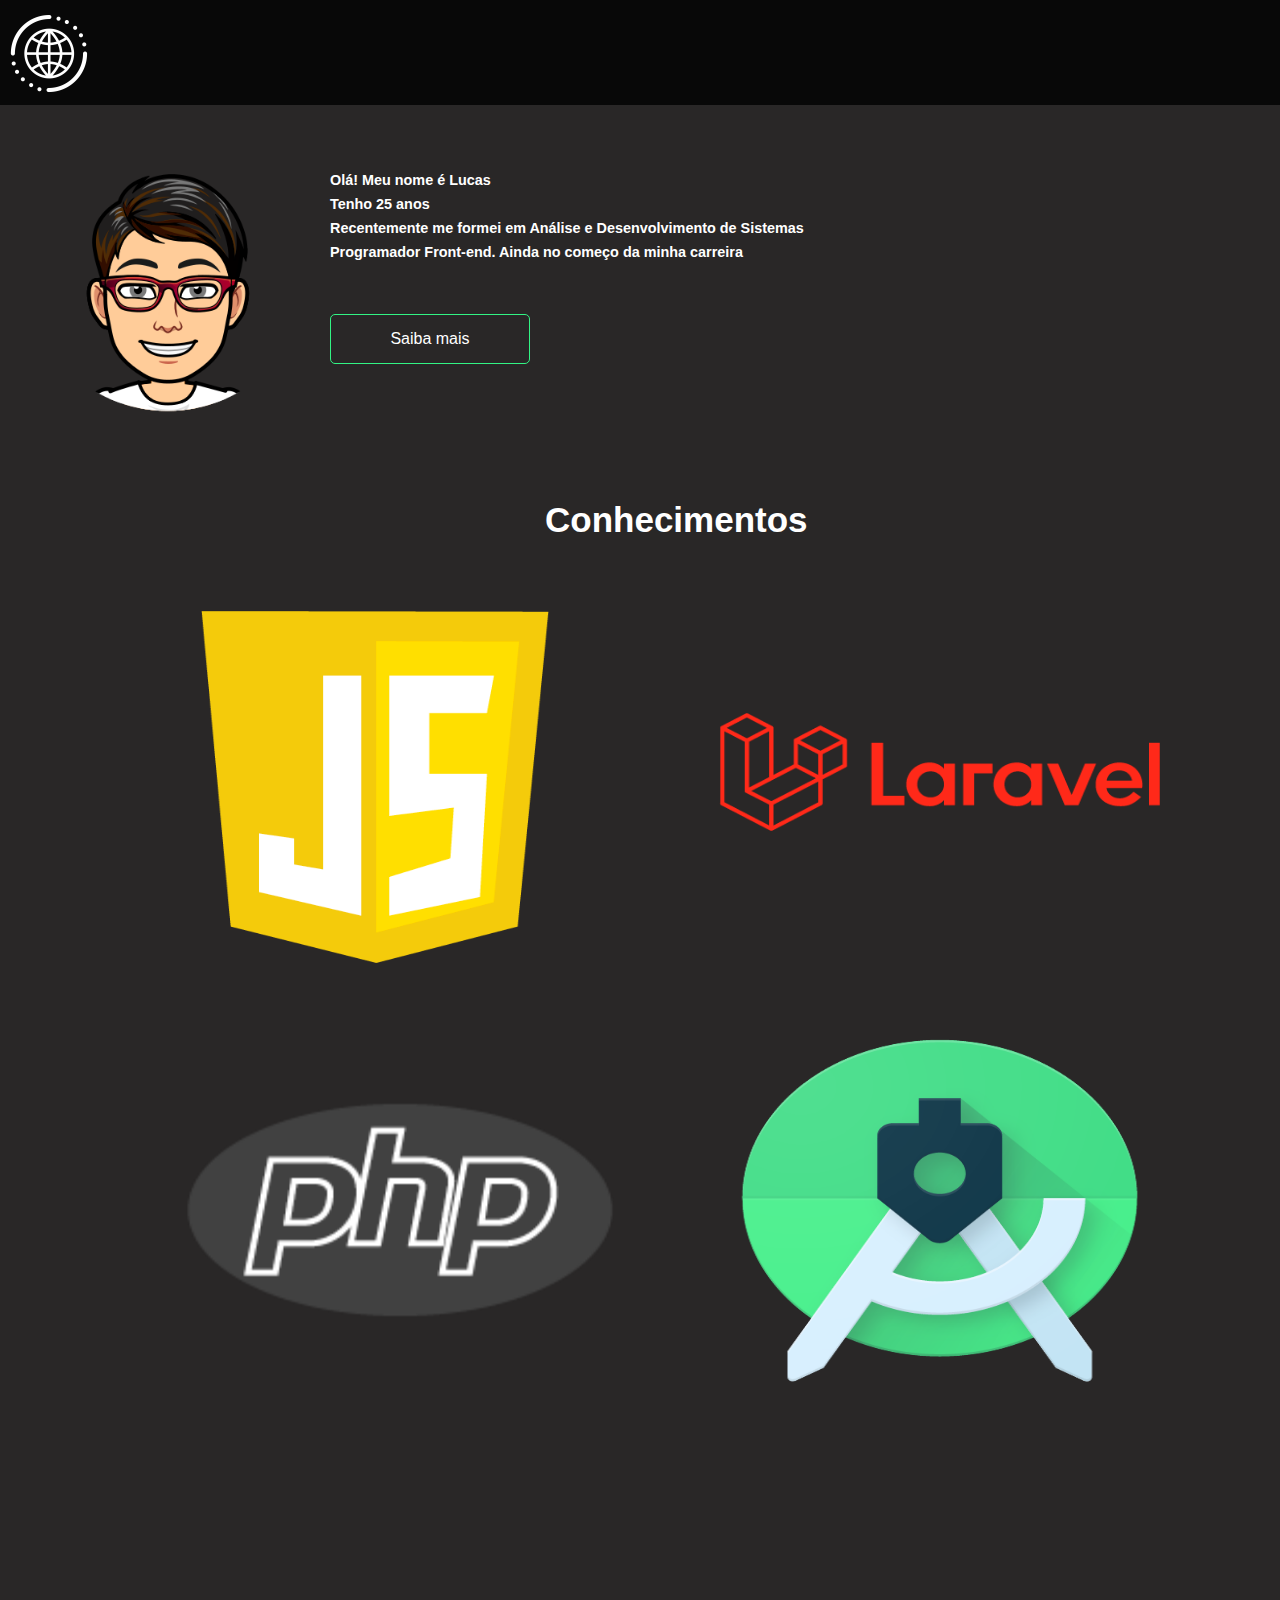
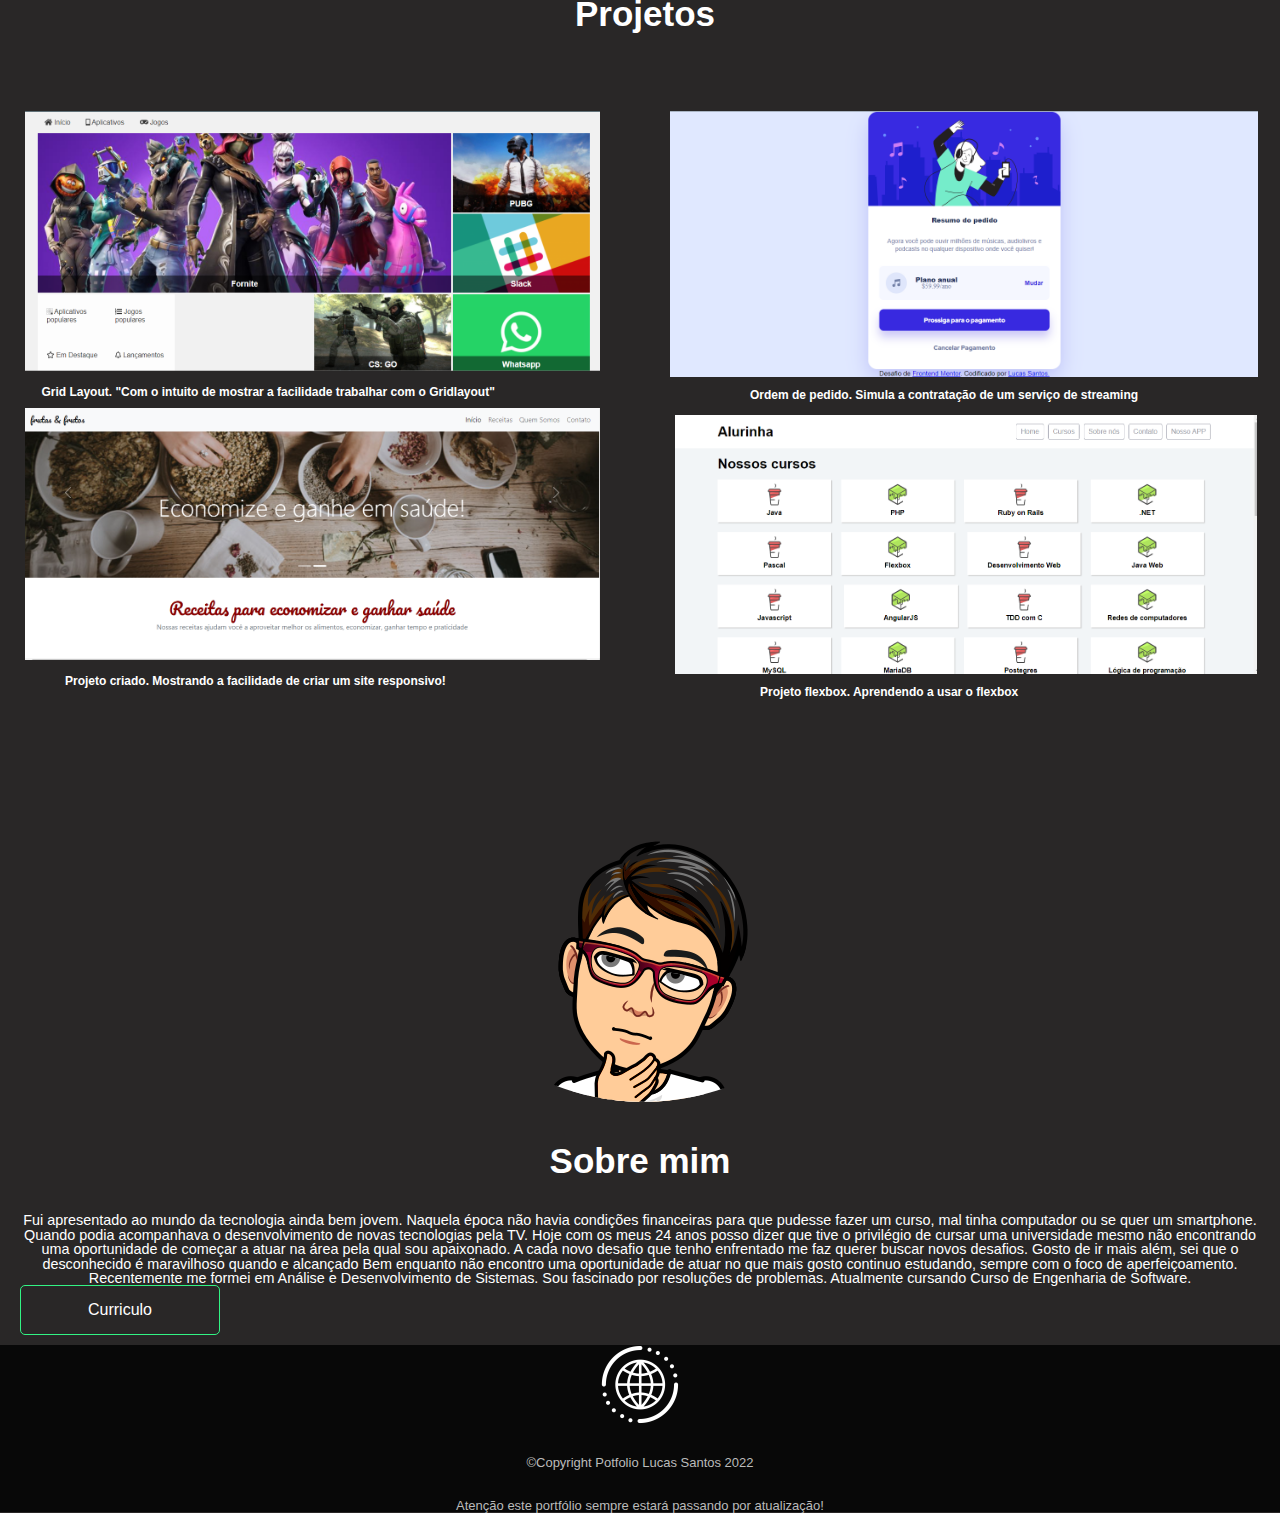
==== index.html @ b1b08bd9 "portfóliolucassantos" ====
<!DOCTYPE html>
<html lang="pt-br">

<head>
    <meta charset="UTF-8">
    <meta http-equiv="X-UA-Compatible" content="IE=edge">
    <meta name="viewport" content="width=device-width, initial-scale=1.0">
    <link
        href="https://fonts.googleapis.com/css2?family=Montserrat:wght@300;400;700&family=Open+Sans:wght@300;400;700&display=swap"
        rel="stylesheet">
    <link href="css/reset.css" rel="stylesheet">
    <link href="css/style.css" rel="stylesheet">
    <title>Lucas Santos | Desenvolvedor Web</title>
   
</head>
<body>
    <header id="header">
        <div class="container">
           <div class="header-wrapper">
            <h1 title="Lucas Santos | Desenvolvedor"><img src="img/logo-roda-pe-foote.png" alt="Lucas Desenvolvedor" class="logo" ></h1>
            <div class="menu ">
                <nav>
                    <div class="menu_mobile ">
                        <div class="mm_line "></div>
                        <div class="mm_line "></div>
                        <div class="mm_line "></div>
                        <div class="mm_line "></div>
                        <div class="mm_line "></div>
                        <div class="mm_line "></div>
                        <div class="mm_line "></div>
                    </div>
                    <ul>
                        <li><a href="#header ">Home</a></li>
                        <li><a href="#projetos">Projetos</a></li>
                        <li><a href="#conhecimentos ">Conhecimentos</a></li>
                        <li><a href="#sobre-mim">Sobre</a></li>
                        <li><a href="mailto:lucasdo123ssantos@gmail.com"><link rel="stylesheet" href="menu-buttom"> Contato</a></li>
                        <li><a href="https://github.com/Lucasssanto" target="_blank "><i class="fa fa-github "
                                    aria-hidden="true ">Github</i></a></li>
                        <li><a href="https://www.linkedin.com/feed/ " target="_blank "><i class="fa fa-linkedin-square "
                                    aria-hidden="true ">Linkedin</i></a></li>
                    </ul>
                </nav>
            </div>
           </div>
        </div>
    </header>
    <main>
        <section id="banner ">
            <div class="container ">
                <div class="banner ">
                    <div class="banner-esquerda">
                        <img class="banner-a-esquerda" src="img/logo sorrindo.png" alt="Lucas Santos | Desenvolvedor Web">
                    </div>
                    
                    <div class="banner-direita">
                        <div class="banner-description">
                            <p>Olá! Meu nome é Lucas</p>
                            <p>Tenho 25 anos</p>
                            <p>Recentemente me formei em Análise e Desenvolvimento de Sistemas</p>
                            <p>Programador Front-end. Ainda no começo da minha carreira</p>
                        </div>
                        <a href="#sobre-mim " class="buttom">Saiba mais</a>
                    </div>
                   
                </div>
            </div>
        </section> 
        <section id="conhecimentos">
            <div class="Conhecimentos">
                <h2 class="titulo-conhecimentos">Conhecimentos</h2>
            </div>
            <div>
                <img src="img/logo-javascript-icon-512.png" alt="logo-javasript" class="logo-javascript">

                <img src="img/logo-laravel-.png" alt="logo-laravel" class="logo-laravel">

                <img src="img/logo-android-studio4.0" alt="logo-android-studio" class="logo-android-studio">

                <img src="img/php_PNG41.png" alt="logo-php" class="logo-php">
            </div>
        </section>
        <section id="projetos">
            <div class="projetos">
                <h1 class="titulo-projetos">Projetos</h1>
                <div>
                    <img src="img/projeto-cssgridlayout.png" alt="projeto-cssgridlayout" class="grid">
                    <p class="grid-titulo">Grid Layout. "Com o intuito de mostrar a facilidade trabalhar com o
                        Gridlayout"</p>
                </div>
                <div>
                    <img src="img/projeto_getbootstrap.png" alt="projeto-getbootstrap" class="bootstrap">
                    <p class="bootstrap-titulo">Projeto criado. Mostrando a facilidade de criar um site responsivo!</p>
                </div>
            </div>
            <div>
                <img src="img/projeto-ordemdepedido.png" alt="projeto-ordemdepedido" class="ordemdepedido">
                <p class="ordemdepedido-titulo">Ordem de pedido. Simula a contratação de um serviço de streaming</p>
            </div>
            <div>
                <img src="img/projeto-posicioneelementosomflexbox.png" alt="posicioneelementosomflexbox"
                    class="flexbox">
                <p class="flexbox-titulo">Projeto flexbox. Aprendendo a usar o flexbox</p>
            </div>
        </section>  
        <section id="sobre-mim">
            <div class="container ">
                <div class="sobre-mim ">
                    <div class="sobre-mim-esquerda ">
                        <img src="img/Logo-pensativo.png" class="pensativo">
                    </div>
                    <div class="sobre-mim-direita">
                        <div class="titulo">
                            <h1 class="biografia">Sobre mim</h1>
                        </div>
                        <p style="padding-left: 30px auto;" class="texto">Fui apresentado ao mundo da tecnologia ainda bem jovem. Naquela
                            &eacute;poca n&atilde;o havia condi&ccedil;&otilde;es financeiras para que pudesse fazer um
                            curso, mal tinha computador ou se quer um smartphone. Quando podia acompanhava o
                            desenvolvimento de novas tecnologias pela TV. Hoje com os meus 24 anos posso dizer que tive
                            o privil&eacute;gio de cursar uma universidade mesmo n&atilde;o encontrando uma oportunidade
                            de come&ccedil;ar a atuar na &aacute;rea pela qual sou apaixonado. A cada novo desafio que
                            tenho enfrentado me faz querer buscar novos desafios. Gosto de ir mais al&eacute;m, sei que
                            o desconhecido &eacute; maravilhoso quando e alcan&ccedil;ado Bem enquanto n&atilde;o
                            encontro uma oportunidade de atuar no que mais gosto continuo estudando, sempre com o foco
                            de aperfei&ccedil;oamento. Recentemente me formei em Análise e Desenvolvimento de Sistemas. Sou fascinado por
                            resolu&ccedil;&otilde;es de problemas. Atualmente cursando Curso de Engenharia de Software.
                        </p>
                        <a href="curriculo" target="_blank " class="buttom">Curriculo</a></li>
                    </div>
                </div>
            </div>
        </section>

    </main>
    <footer>
            <img src="img/logo-roda-pe-foote.png" alt="Lucas Santos | Desenvolvedor Web">
            <p class="copyright">&copy;Copyright Potfolio Lucas Santos 2022</p>
            <p class="portfolio">Atenção este portfólio  sempre estará passando por atualização!</p>
    </footer>
</body>
    <script type=" text/javascript ">
            window.onload = function () {
                document.querySelector(".menu_mobile ").addEventListener("click ", function () {
                    if (document.querySelector(".menu nav ul ").style.display == "flex ") {
                        document.querySelector(".menu nav ul ").style.display = "none ";
                    } else {
                        document.querySelector(".menu nav ul ").style.display = "flex ";
                    }
                });
            };
        </script>
</html>
---- css/style.css ----
:root {
    --bg-primary: #292727;
    --bg-second: rgba(24, 24, 24, 70);
    --primary: linear-gradient(#FFD600, #080808);
    --second: #fff;
    --terciary: #32F484;
    --html-color: #FF6D00;
    --css-color: #039BE5;
    --js-color: #FFD600;
    --flutter-color: #40C4FF;
}

* {
    margin: 0px;
    padding: 0px;
    box-sizing: border-box;
}

html {
    scroll-behavior: smooth;
    font-size: 10px;
}

body {
    font-family: 'Roboto', sans-serif;
    font-size: 1.2rem;
    overflow-x: hidden;
    background-color: var(--bg-primary);
    color: var(--second);
    overflow-x: hidden;
}

header {
    width: 100vw;
    min-height: 10px;
    padding-top: .5rem;
    background: #080808;
}

.btn {
    user-select: none;
    cursor: pointer;
}

.btn:hover {
    background: #FF6D00;
    transition: background1s;
}

.container {
    max-width: 1600px;
    display: flex;
    margin: 0 auto;
    padding: 0 10px;
}
.header-wrapper{
    width: 100%;
    display: flex;
    flex-direction: row;
    justify-content:space-between;
    align-items: center;
    padding: 10px 0;

}
.menu ul {
    display: flex;
    list-style: none;
}
.menu ul li {
    width: 120px;
    height: 40px;
    display: flex;
    justify-content: center;
    align-items: center;
    margin-right: 10px;
}
.menu ul li a {

    text-decoration: none;
    color: var(--second);
    font-size: 1.5rem;
    font-weight: 500;
    width: 100%;
    transition: color 0.2s ease-in-out 0s;
    height: 40px;
    display: flex;
    justify-content: center;
    align-items: center;
}

.menu ul li a:hover {
    color: var(--terciary);
}

.menu-buttom {
    align-items: center;
    background: var(--primary);
    padding: 10px 30px;
    border-radius: 10px;
    transition: transform 0.2s ease-in-out 0s;
}

.menu ul li a.menu-buttom:hover {
    color: var(--bg-primary);
}

.buttom {
    display:flex;
    justify-content:center;
    align-items:center;
    width: 200px;
    height:50px;
    border: 0.2rem solid var(--terciary);
    font-size: 2rem;
    border-radius:5px;
    transition: all 0.2s ease-in-out 0s;
}


.buttom:hover {
    border-color: greenyellow;
    color:greenyellow;
}

.banner {
    display: flex;
    font-size: 1.8rem;
    width: 100%;
    align-items: center;
}
.banner-description{
    margin-bottom: 50px;
    line-height:3rem;
    font-weight: bold;
}
.banner-a-esquerda {
    width: 25vw;
    min-height: 10px;
}

.banner-direita {
    font-family: Arial, Helvetica, sans-serif;
    font-size: 1.8rem;
}

.banner-esquerda {
    max-width: 1600px;
}

.icone-rolagem {
    display: flex;
    margin-top: -70px;
    justify-content: center;
}


@keyframes bye {
    0% {transform: rotate(0deg);}
    25% {transform: rotate(40deg);}
    50% {transform: rotate(0deg);}
    75% {transform: rotate(40deg);}
    100% {transform: rotate(0deg);}
}

/*conhecimentos*/

.Conhecimentos {
    color: #fff;
    font-weight: bold;
    margin-right: 400px;
    margin-left: 380px;
    height: 40px;
    margin-top: 60px;
    
}

.titulo-conhecimentos{
    color: #fff;
    font-size: 35px;
    font-weight: bold;
    margin-right: 200px;
    margin-left: 150px;
    padding: 15px;
}

.logo-javascript {
    margin-top: 60px;
    width: 450px;
    height: 400px;
    margin-right: 500px;  
    margin-left: 150px;
}

.logo-laravel{
    margin-top: -80%;
    width: 500px;
    height: 450px;
    margin-left: 690px;
}

.logo-android-studio {
    margin-right: 290px;
    width: 500px;
    height: 400px;
    margin-left: 690px;
}

.logo-php {
    margin-top: -390px;
    width: 500px;
    height: 400px;
    margin-right: 200px;
    margin-left: 150px;
}

/*projetos*/

.projetos {
    margin-top: 120px;
    color: #fff;
    font-size: 35px;
    font-weight: bold;
    margin-right: 400px;
    height: 40px;
    padding: 15px;
}

.titulo-projetos{
    font-family: Arial, Helvetica, sans-serif;
    margin: 40px;
    margin-right: 350px;
    margin-left: 550px;
    padding: 10px;
}

.grid {
    margin-top: 20px;
    width: 70%;
    margin-right: 15px;
    padding: 10px;
}

.grid-titulo {
    margin-left: 2.2em;
    margin-right: 200px;
    font-size: 1.5rem;
}

.bootstrap {
    width: 70%;
    margin-right: 15px;
    padding: 10px;
}

.bootstrap-titulo {
    margin-left: 50PX;
    margin-right: 200px;
    font-size: 1.5rem;
}

.ordemdepedido {
    margin-top: 130px;
    width: 47.5%;
    padding: 10px;
    margin-left: 660px;
}

.ordemdepedido-titulo {
    font-weight: bold;
    font-size: 1.5rem;
    margin-left: 750PX;
    margin-right: 50px;
}

.flexbox {
    margin-top: 4px;
    width: 47%;
    padding: 10px;
    margin-left: 665px;
}

.flexbox-titulo {
    font-weight: bold;
    font-size: 1.5rem;
    margin-left: 760PX;
    margin-right: 150px;
}



/*sobre-mim-direita */

.pensativo {
    justify-content: space-between;
}

.sobre-mim {
    font-family: Arial, Helvetica, sans-serif;
    font-size: 1.8rem;
    text-align: center;
    margin: 10px;
    padding: -90px;
}

.sobre-mim-direita {
    font-family: Arial, Helvetica, sans-serif;
    font-size: 1.8rem;
    max-width: 1600px;
}

.sou-eu {
    text-align: right;
    margin-right: 460px;
    color: #fff;
    font-size: 35px;
    font-weight: bold;
}

.biografia {
    align-items: center;
    color: #fff;
    font-size: 35px;
    font-weight: bold;
}

.titulo {
    font-family: Arial, Helvetica, sans-serif;
    padding: 10px;
    font-size: 1.8rem;
    margin-left: 10px;
    max-width: 1600px;
    margin: 25px;
}

.texto {
    font-family: Arial, Helvetica, sans-serif;
    font-size: 1.8rem;
    max-width: 1600px;
}

footer {
	text-align: center;
	background: #080808;
    width: 100vw;
}

.copyright {
    color: #BBBBBB;
    font-size: 13px;
    margin: 30px;
}

.portfolio {
	color: #BBBBBB;
    font-size: 13px;
}

/*telas*/

@media (max-width: 1600px) {
    html {
        font-size: 8px;
    }

    .banner-direita img {
        width: 90%;
    }

    .banner-direita {
        width: 90%;
        justify-content: end;
    }

   

    .menu nav ul {
        flex-direction: column;
        display: none;
        position: absolute;
        left: 0;
        width: 100%;
        background-color: var(--bg-primary);
        margin-bottom: 20px;
        height: auto;
    }

    .menu ul li {
        display: flex;
        padding: 10px;
        text-transform: uppercase;
        margin-left: 20px;
    }


    header {
        height: auto;
    }

    header .container {
        flex-direction: row;
    }

    .menu_mobile {
        display: flex;
        flex-direction: column;
        justify-content: space-around;
    }



    .menu nav ul li a{
        font-size: 2rem;
    }

    .menu ul li:hover {
        background-color: var(--terciary);
    }

    .menu i:hover {
        font-size: 3.5rem;
        color: var(--second);
    
    }
    
    .menu ul li a:hover {
        color: var(--second);
    }


}

@media (max-width: 834px) {
    
    .container {
        padding: 0px 0px;
    }

    #projetos .container {
        padding: 0px 0px;
    }

    .banner-direita{
        display: none;
    }
    .banner-esquerda {
        text-align: center;
    }

    .sobre-mim {
        flex-direction: column;
    }

    .sobre-mim-direita {
        margin-top: 90px;
        text-align: center;
    }

@media (max-width: 414px => 750px) {

    html {
        font-size: 8px;
    }

    .container {
        padding: 0px 0px;
    }

    .projeto-card-desc {
        display: block;
    }

    .projeto-card-desc p{
        margin-top: 30px;
    }

}
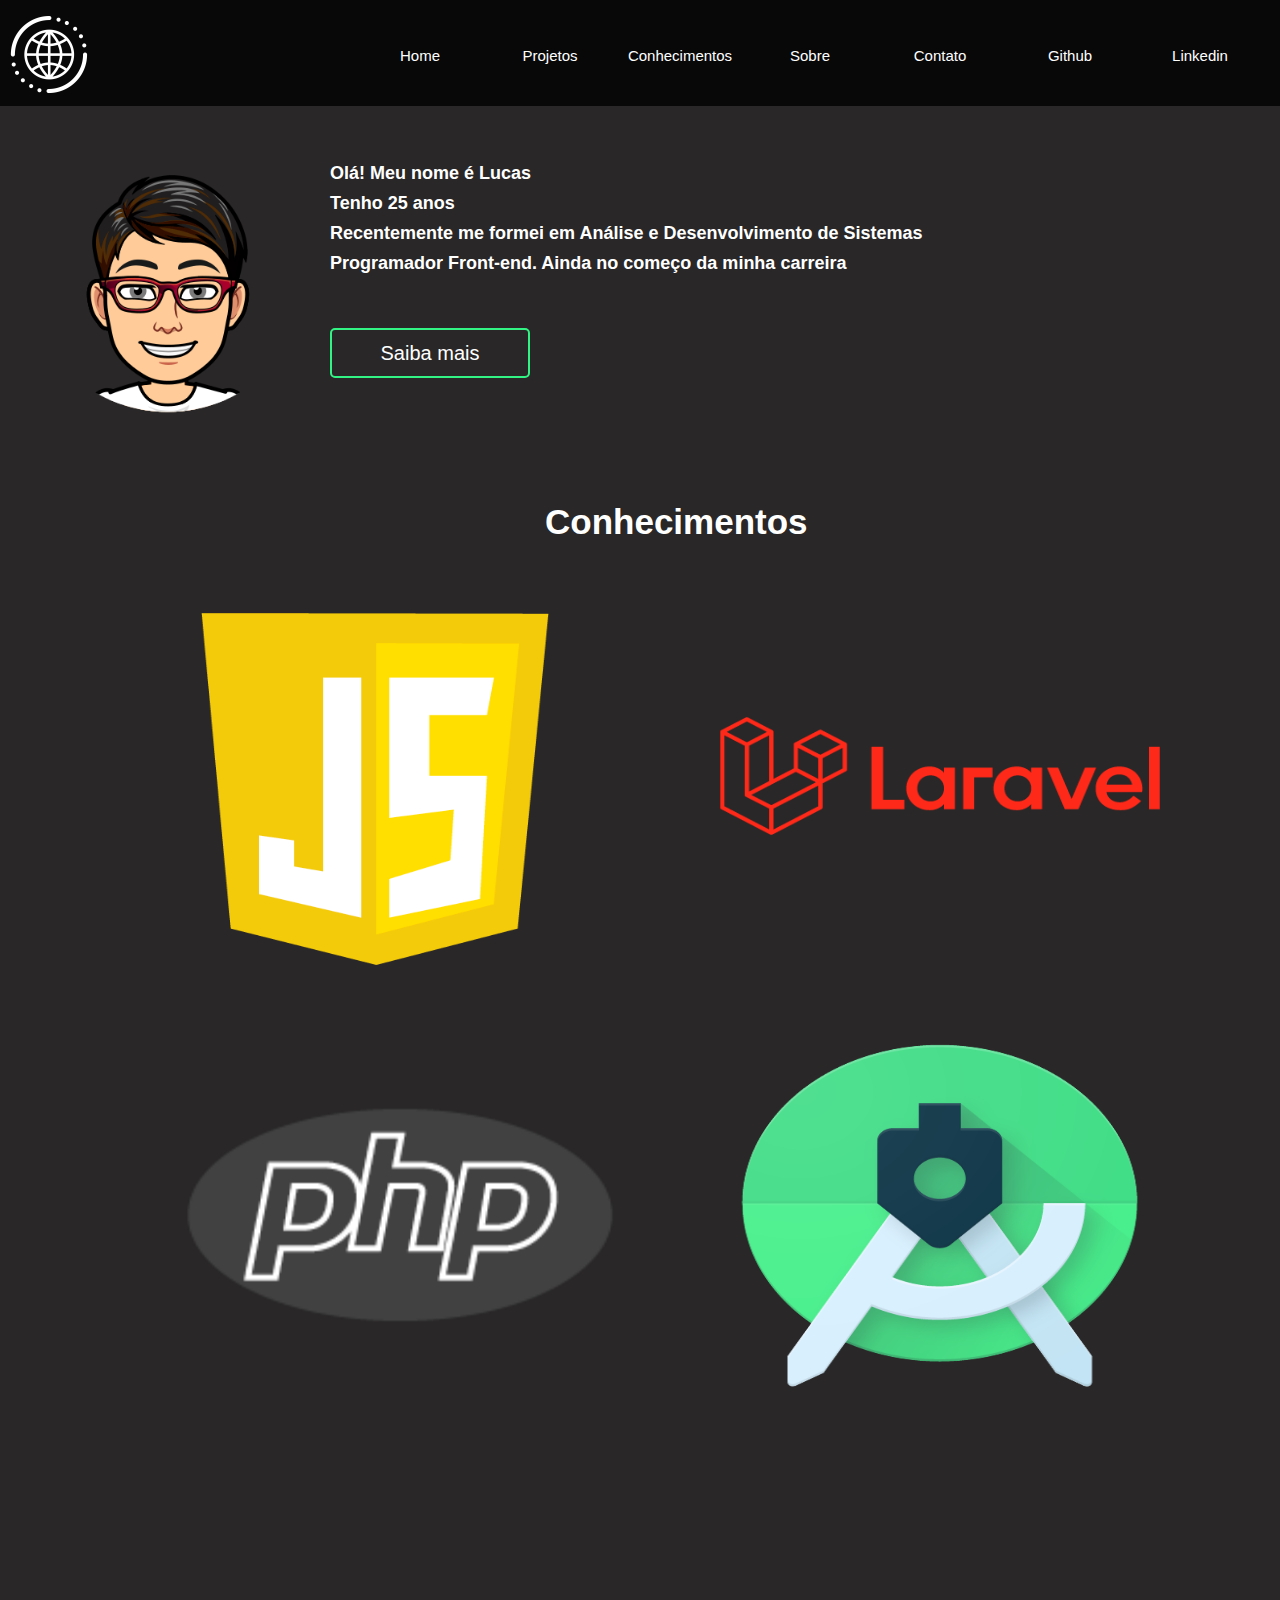
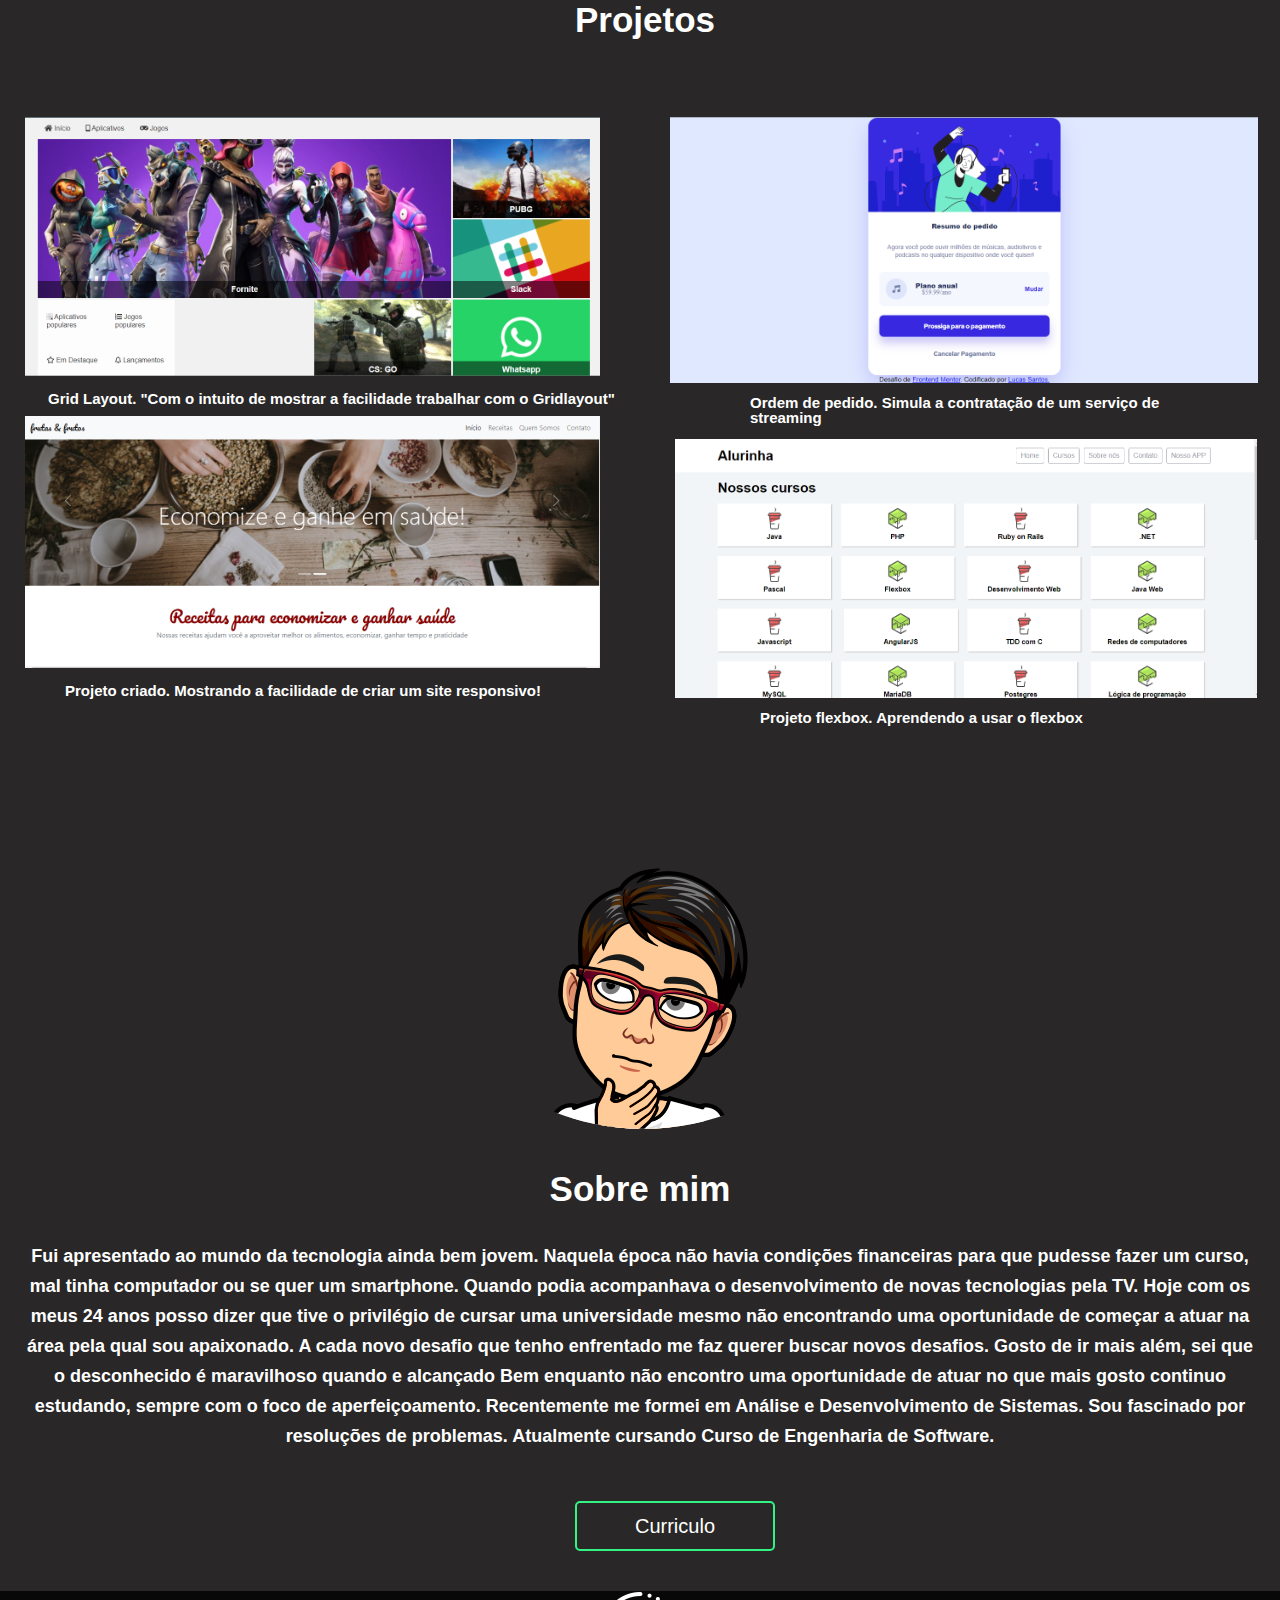
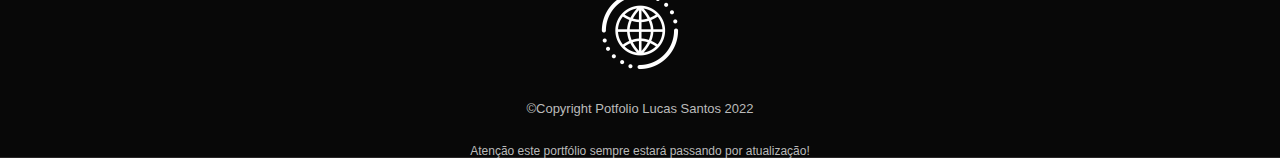
==== commit 014bd4bb: "portfóliolucassantos" ====
--- a/index.html
+++ b/index.html
@@ -125,7 +125,7 @@
                             de aperfei&ccedil;oamento. Recentemente me formei em Análise e Desenvolvimento de Sistemas. Sou fascinado por
                             resolu&ccedil;&otilde;es de problemas. Atualmente cursando Curso de Engenharia de Software.
                         </p>
-                        <a href="curriculo" target="_blank " class="buttom">Curriculo</a></li>
+                        <a href="currículo/Currículo Lucas Word.docx" target="_blank " class="curriculo">Curriculo</a></li>
                     </div>
                 </div>
             </div>
--- a/css/style.css
+++ b/css/style.css
@@ -333,12 +333,31 @@
 }
 
 .texto {
-    font-family: Arial, Helvetica, sans-serif;
-    font-size: 1.8rem;
-    max-width: 1600px;
-}
+    margin-bottom: 50px;
+    line-height:3rem;
+    font-weight: bold;
+}
+
+.curriculo {
+    display:flex;
+    justify-content:center;
+    align-items:center;
+    width: 200px;
+    height:50px;
+    border: 0.2rem solid var(--terciary);
+    font-size: 2rem;
+    border-radius:5px;
+    transition: all 0.2s ease-in-out 0s;
+}
+
+.curriculo {
+    margin-left: 555px;
+}
+
+/*roda-pe*/
 
 footer {
+    margin-top: 30px;
 	text-align: center;
 	background: #080808;
     width: 100vw;
@@ -352,12 +371,11 @@
 
 .portfolio {
 	color: #BBBBBB;
-    font-size: 13px;
 }
 
 /*telas*/
 
-@media (max-width: 1600px) {
+@media (max-width: 1200px) {
     html {
         font-size: 8px;
     }
@@ -455,7 +473,7 @@
         text-align: center;
     }
 
-@media (max-width: 414px => 750px) {
+@media (max-width: 400px) {
 
     html {
         font-size: 8px;
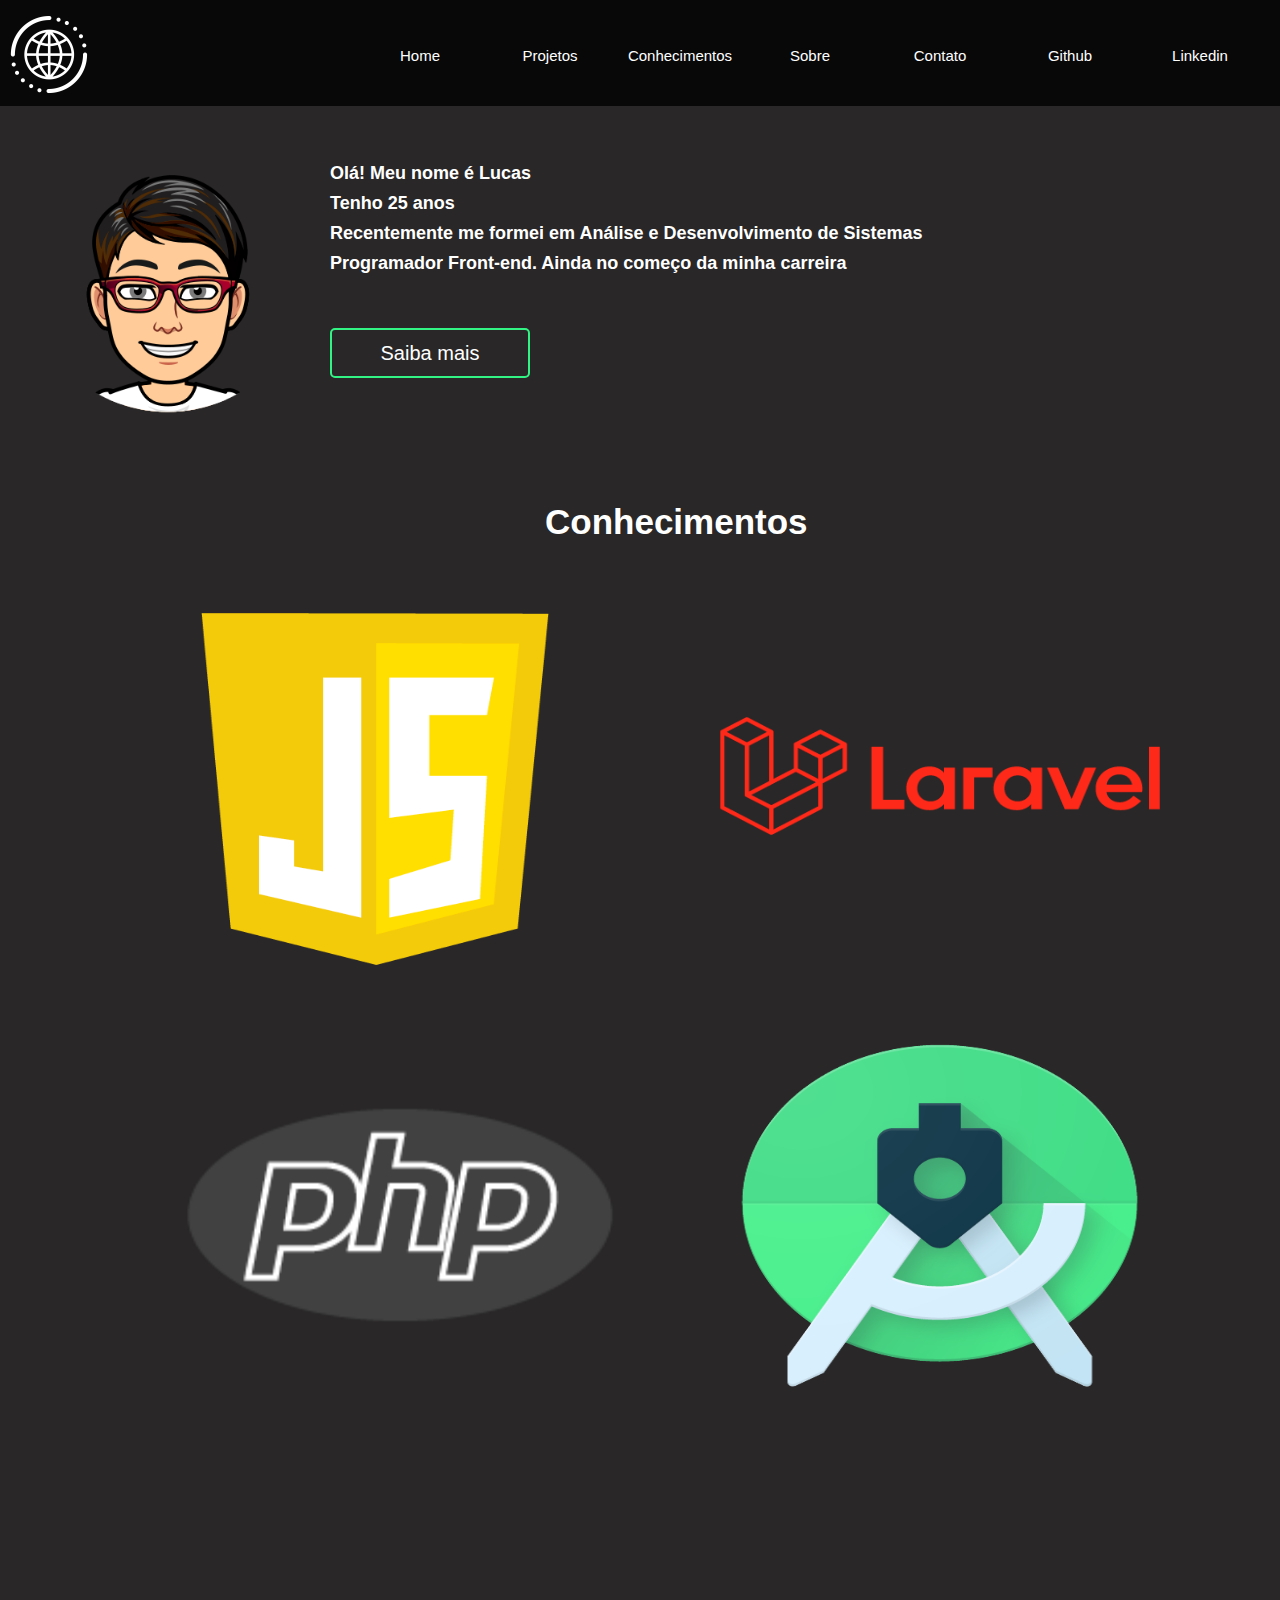
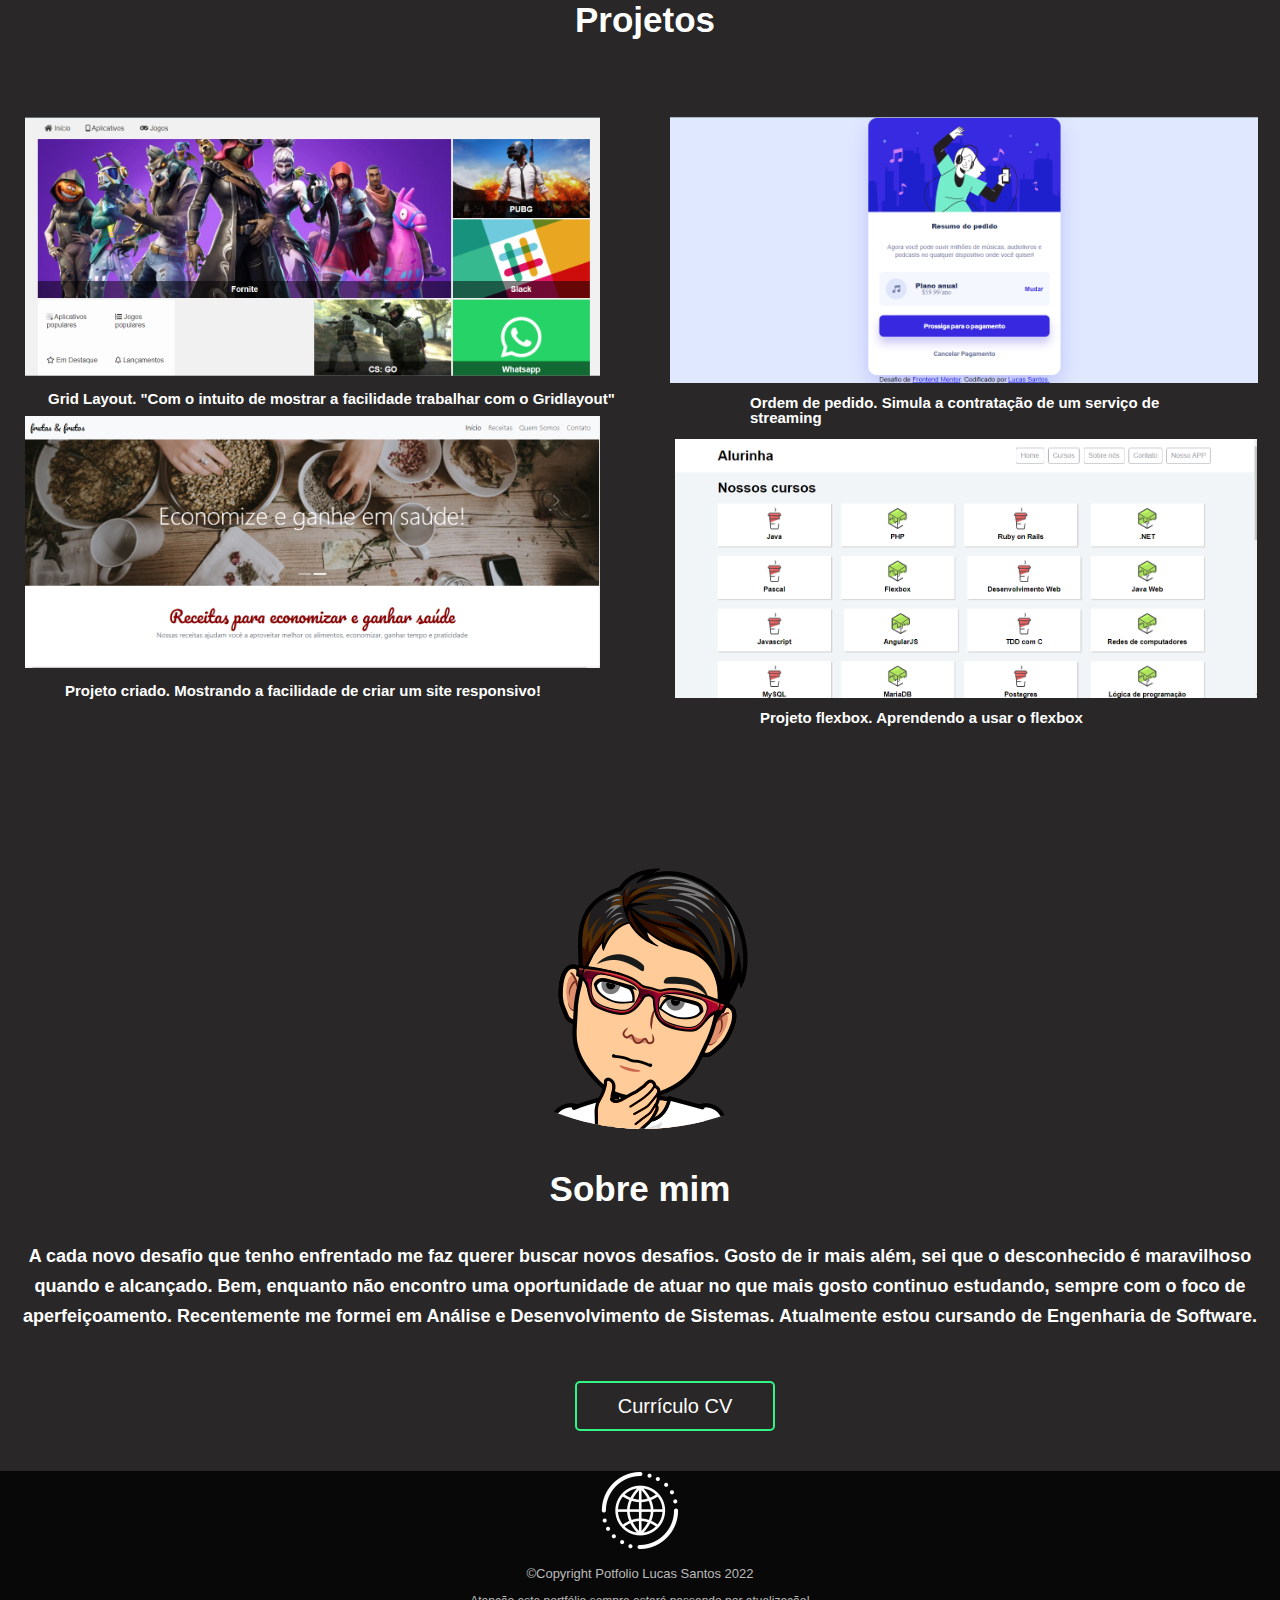
==== commit ec580d64: "portfóliolucassantos" ====
--- a/index.html
+++ b/index.html
@@ -30,10 +30,10 @@
                         <div class="mm_line "></div>
                     </div>
                     <ul>
-                        <li><a href="#header ">Home</a></li>
-                        <li><a href="#projetos">Projetos</a></li>
-                        <li><a href="#conhecimentos ">Conhecimentos</a></li>
-                        <li><a href="#sobre-mim">Sobre</a></li>
+                        <li><a href="index.html">Home</a></li>
+                        <li><a href="projetos.html">Projetos</a></li>
+                        <li><a href="conhecimento.html">Conhecimentos</a></li>
+                        <li><a href="sobre.html">Sobre</a></li>
                         <li><a href="mailto:lucasdo123ssantos@gmail.com"><link rel="stylesheet" href="menu-buttom"> Contato</a></li>
                         <li><a href="https://github.com/Lucasssanto" target="_blank "><i class="fa fa-github "
                                     aria-hidden="true ">Github</i></a></li>
@@ -60,7 +60,7 @@
                             <p>Recentemente me formei em Análise e Desenvolvimento de Sistemas</p>
                             <p>Programador Front-end. Ainda no começo da minha carreira</p>
                         </div>
-                        <a href="#sobre-mim " class="buttom">Saiba mais</a>
+                        <a href="sobre.html" class="buttom">Saiba mais</a>
                     </div>
                    
                 </div>
@@ -113,24 +113,18 @@
                         <div class="titulo">
                             <h1 class="biografia">Sobre mim</h1>
                         </div>
-                        <p style="padding-left: 30px auto;" class="texto">Fui apresentado ao mundo da tecnologia ainda bem jovem. Naquela
-                            &eacute;poca n&atilde;o havia condi&ccedil;&otilde;es financeiras para que pudesse fazer um
-                            curso, mal tinha computador ou se quer um smartphone. Quando podia acompanhava o
-                            desenvolvimento de novas tecnologias pela TV. Hoje com os meus 24 anos posso dizer que tive
-                            o privil&eacute;gio de cursar uma universidade mesmo n&atilde;o encontrando uma oportunidade
-                            de come&ccedil;ar a atuar na &aacute;rea pela qual sou apaixonado. A cada novo desafio que
+                        <p style="padding-left: 30px auto;" class="texto"> A cada novo desafio que
                             tenho enfrentado me faz querer buscar novos desafios. Gosto de ir mais al&eacute;m, sei que
-                            o desconhecido &eacute; maravilhoso quando e alcan&ccedil;ado Bem enquanto n&atilde;o
+                            o desconhecido &eacute; maravilhoso quando e alcan&ccedil;ado. Bem, enquanto n&atilde;o
                             encontro uma oportunidade de atuar no que mais gosto continuo estudando, sempre com o foco
-                            de aperfei&ccedil;oamento. Recentemente me formei em Análise e Desenvolvimento de Sistemas. Sou fascinado por
-                            resolu&ccedil;&otilde;es de problemas. Atualmente cursando Curso de Engenharia de Software.
+                            de aperfei&ccedil;oamento. Recentemente me formei em Análise e Desenvolvimento de Sistemas.
+                            Atualmente estou cursando de Engenharia de Software.
                         </p>
-                        <a href="currículo/Currículo Lucas Word.docx" target="_blank " class="curriculo">Curriculo</a></li>
+                        <a href="curriculo/Currículo Lucas Word.docx" target="_blank " class="curriculo">Currículo CV</a></li>
                     </div>
                 </div>
             </div>
         </section>
-
     </main>
     <footer>
             <img src="img/logo-roda-pe-foote.png" alt="Lucas Santos | Desenvolvedor Web">
--- a/css/style.css
+++ b/css/style.css
@@ -171,12 +171,11 @@
     margin-left: 380px;
     height: 40px;
     margin-top: 60px;
-    
+     font-size: 35px;
 }
 
 .titulo-conhecimentos{
     color: #fff;
-    font-size: 35px;
     font-weight: bold;
     margin-right: 200px;
     margin-left: 150px;
@@ -354,6 +353,73 @@
     margin-left: 555px;
 }
 
+/*sobre*/
+
+.texto-sobre-mim {
+    margin-bottom: 50px;
+    line-height:30px;
+    font-weight: bold;
+    font-size: 1.8rem;
+}
+
+
+
+.portfolio-lucas {
+    font-family: Arial, Helvetica, sans-serif;
+    font-size: 1.8rem;
+    text-align: center;
+    margin: 10px;
+    padding: 90px;
+}
+
+.portifolio-lucas-santos {
+    margin-top: 120px;
+    margin-left: 485px;
+    font-family: Arial, Helvetica, sans-serif; 
+    max-width: 1300px;
+}
+
+.texto-potfolio {
+    padding: 30px;
+    margin-bottom: 50px;
+    line-height:3rem;
+    font-weight: bold;
+    font-size: 1.8rem;
+}
+
+.bio-portfolio {
+    align-items: center;
+    color: #fff;
+    font-size: 35px;
+    font-weight: bold;
+}
+
+.portfolio-agradecimento {
+    font-family: Arial, Helvetica, sans-serif;
+    padding: 10px;
+    font-size: 1.8rem;
+    margin-left: 10px;
+    max-width: 1600px;
+    margin: 25px;
+}
+
+.bio-agradecimento {
+    margin-top: 40px;
+    margin-left: 495px;
+    align-items: center;
+    color: #fff;
+    font-size: 35px;
+    font-weight: bold;
+}
+
+.texto-agadecimento {
+    padding: 30px;
+    margin-bottom: 50px;
+    line-height:3rem;
+    font-weight: bold;
+    font-size: 1.8rem;
+}
+
 /*roda-pe*/
 
 footer {
@@ -366,129 +432,9 @@
 .copyright {
     color: #BBBBBB;
     font-size: 13px;
-    margin: 30px;
+    margin: 15px;
 }
 
 .portfolio {
 	color: #BBBBBB;
-}
-
-/*telas*/
-
-@media (max-width: 1200px) {
-    html {
-        font-size: 8px;
-    }
-
-    .banner-direita img {
-        width: 90%;
-    }
-
-    .banner-direita {
-        width: 90%;
-        justify-content: end;
-    }
-
-   
-
-    .menu nav ul {
-        flex-direction: column;
-        display: none;
-        position: absolute;
-        left: 0;
-        width: 100%;
-        background-color: var(--bg-primary);
-        margin-bottom: 20px;
-        height: auto;
-    }
-
-    .menu ul li {
-        display: flex;
-        padding: 10px;
-        text-transform: uppercase;
-        margin-left: 20px;
-    }
-
-
-    header {
-        height: auto;
-    }
-
-    header .container {
-        flex-direction: row;
-    }
-
-    .menu_mobile {
-        display: flex;
-        flex-direction: column;
-        justify-content: space-around;
-    }
-
-
-
-    .menu nav ul li a{
-        font-size: 2rem;
-    }
-
-    .menu ul li:hover {
-        background-color: var(--terciary);
-    }
-
-    .menu i:hover {
-        font-size: 3.5rem;
-        color: var(--second);
-    
-    }
-    
-    .menu ul li a:hover {
-        color: var(--second);
-    }
-
-
-}
-
-@media (max-width: 834px) {
-    
-    .container {
-        padding: 0px 0px;
-    }
-
-    #projetos .container {
-        padding: 0px 0px;
-    }
-
-    .banner-direita{
-        display: none;
-    }
-    .banner-esquerda {
-        text-align: center;
-    }
-
-    .sobre-mim {
-        flex-direction: column;
-    }
-
-    .sobre-mim-direita {
-        margin-top: 90px;
-        text-align: center;
-    }
-
-@media (max-width: 400px) {
-
-    html {
-        font-size: 8px;
-    }
-
-    .container {
-        padding: 0px 0px;
-    }
-
-    .projeto-card-desc {
-        display: block;
-    }
-
-    .projeto-card-desc p{
-        margin-top: 30px;
-    }
-
 }